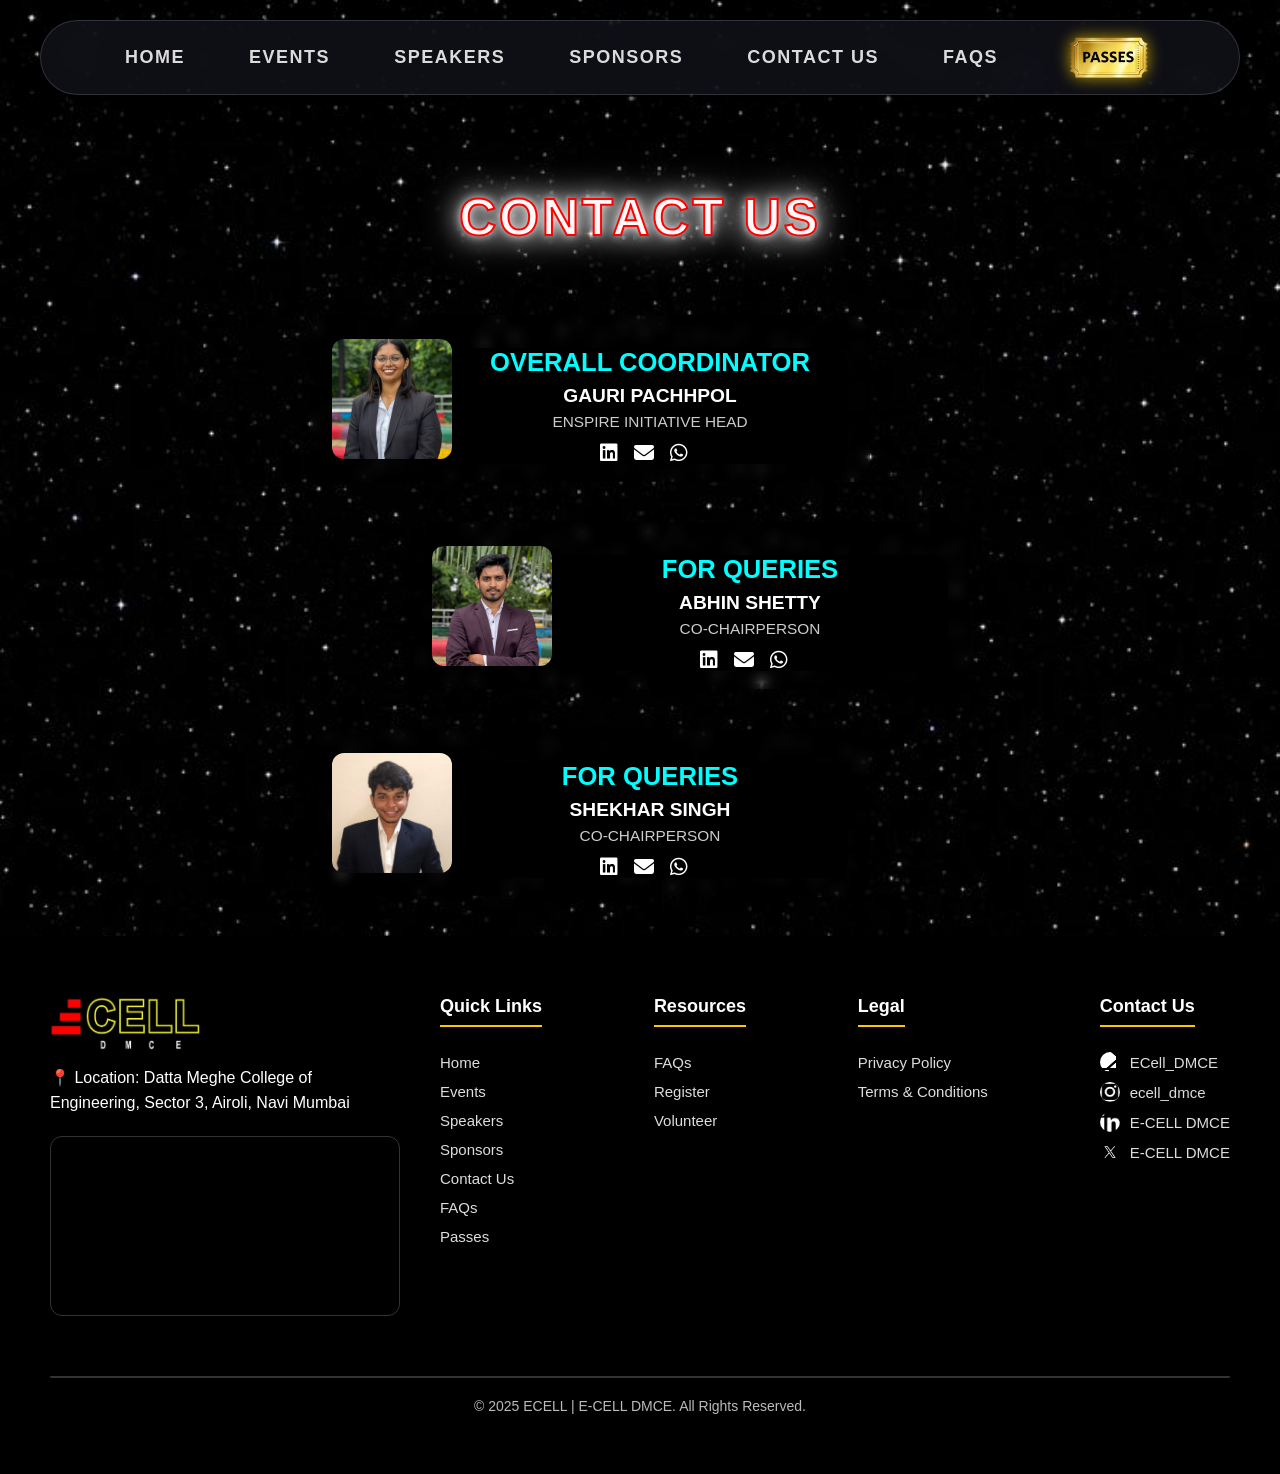
==== HTML/contact.html @ 9495b653 "Initial Commit" ====
<!DOCTYPE html>
<html lang="en">

<head>
    <meta charset="UTF-8">
    <meta name="viewport" content="width=device-width, initial-scale=1.0">
    <title>Contact Us | E-CELL DMCE</title>
    <link href="https://fonts.googleapis.com/css2?family=Open+Sans:wght@400;600;700;800;900&display=swap"
        rel="stylesheet">
    <link rel="stylesheet" href="../CSS/landing.css">
    <link rel="stylesheet" href="../CSS/contact.css">
    <link rel="stylesheet" href="https://cdnjs.cloudflare.com/ajax/libs/font-awesome/6.5.1/css/all.min.css">
    <link rel="shortcut icon" href="../Images/Logo/Enspire-logo.png" type="image/x-icon">
    <style>
        .contact-section {
            padding: 8rem 2rem;
            text-align: center;
            color: white;
            min-height: 60vh;
        }

        .contact-info {
            margin-top: 2rem;
            font-size: 1.2rem;
        }

        .contact-info p {
            margin: 1rem 0;
        }
    </style>
</head>

<body>
    <header>
    <button class="hamburger" id="hamburger">
        <div class="menu-pill">
            <span class="menu-text">Menu</span>
            <div class="hamburger-bars">
                <span class="bar"></span>
                <span class="bar"></span>
                <span class="bar"></span>
            </div>
        </div>
    </button>

    <nav id="nav-menu">
        <ul>
            <li><a href="landing_page.html">Home</a></li>
            <li><a href="events.html">Events</a></li>
            <li><a href="speakers.html">Speakers</a></li>
            <li><a href="sponsors.html">Sponsors</a></li>
            <li><a href="contact.html">Contact Us</a></li>
            <li><a href="faqs.html">FAQs</a></li>
            <li class="pass-btn">
                <a href="passes.html"><img src="../Images/Event page/Passes.jpeg" alt="Passes"></a>
            </li>
        </ul>
    </nav>
</header>


    <h1 class="title">CONTACT US</h1>

    <div class="contact-container">

        <!-- CARD 1 -->
        <div class="contact-card purple">
            <img src="../Images/contact/gauri.JPG.jpeg" alt="Coordinator">
            <div class="info">
                <h3>OVERALL COORDINATOR</h3>
                <h2>GAURI PACHHPOL</h2>
                <p>ENSPIRE INITIATIVE HEAD</p>
                <div class="icons">
                    <i class="fab fa-linkedin"></i>
                    <i class="fas fa-envelope"></i>
                    <i class="fab fa-whatsapp"></i>
                </div>
            </div>
        </div>

        <!-- CARD 2 -->
        <div class="contact-card orange">
            <img src="../Images/contact/abhin.JPG.jpeg" alt="Sponsorship">
            <div class="info">
                <h3>FOR QUERIES</h3>
                <h2>ABHIN SHETTY</h2>
                <p>CO-CHAIRPERSON</p>
                <div class="icons">
                    <i class="fab fa-linkedin"></i>
                    <i class="fas fa-envelope"></i>
                    <i class="fab fa-whatsapp"></i>
                </div>
            </div>
        </div>

        <!-- CARD 3 -->
        <div class="contact-card blue">
            <img src="../Images/contact/shekhar.JPG.jpeg" alt="Event">
            <div class="info">
                <h3>FOR QUERIES</h3>
                <h2>SHEKHAR SINGH</h2>
                <p>CO-CHAIRPERSON</p>
                <div class="icons">
                    <i class="fab fa-linkedin"></i>
                    <i class="fas fa-envelope"></i>
                    <i class="fab fa-whatsapp"></i>
                </div>
            </div>
        </div>

    </div>

<footer>
    <div class="footer-content">
        <div class="footer-grid">
            <div class="footer-logo-section">
                <img src="../Images/Logo/Ecell-logo.png" alt="E-CELL DMCE Logo">
                <p>📍 Location: Datta Meghe College of Engineering, Sector 3, Airoli, Navi Mumbai</p>
                
                <div class="map-container">
                    <iframe 
                        width="100%" 
                        height="200" 
                        frameborder="0" 
                        scrolling="no" 
                        marginheight="0" 
                        marginwidth="0" 
                        src="https://maps.google.com/maps?q=Datta+Meghe+College+of+Engineering+Airoli&t=&z=15&ie=UTF8&iwloc=&output=embed">
                    </iframe>
                </div>
            </div>

            <div class="footer-links-section">
                <div class="footer-column">
                    <h3>Quick Links</h3>
                    <a href="landing_page.html">Home</a>
                        <a href="events.html">Events</a>
                        <a href="speakers.html">Speakers</a>
                        <a href="sponsors.html">Sponsors</a>
                        <a href="contact.html">Contact Us</a>
                        <a href="faqs.html">FAQs</a>
                        <a href="passes.html">Passes</a>
                </div>

                <div class="footer-column">
                    <h3>Resources</h3>
                    <a href="#">FAQs</a>
                    <a href="#">Register</a>
                    <a href="#">Volunteer</a>
                </div>

                <div class="footer-column">
                    <h3>Legal</h3>
                    <a href="#">Privacy Policy</a>
                    <a href="#">Terms & Conditions</a>
                </div>

               <div class="footer-column social-links">
                            <h3>Contact Us</h3>
                            <div class="social-item">
                                <img src="../Images/Icons/Facebook.png" alt="Facebook">
                                <a href="https://www.facebook.com/ecelldmce/" target="_blank">ECell_DMCE</a>
                            </div>
                            <div class="social-item">
                                <img src="../Images/Icons/insta.png" alt="Instagram">
                                <a href="https://www.instagram.com/ecell_dmce?igsh=MWx0Y254dnFvZThrMA==" target="_blank">ecell_dmce</a>
                            </div>
                            <div class="social-item">
                                <img src="../Images/Icons/linkdin.png" alt="LinkedIn">
                                <a href="https://www.linkedin.com/company/e-cell-dmce/" target="_blank">E-CELL DMCE</a>
                            </div>
                            <div class="social-item">
                                <img src="../Images/Icons/twitter.png" alt="Twitter">
                                <a href="https://x.com/Ecell_DMCE?t=gVBEpW_3KJ-k_l489b9SNg&s=08" target="_blank">E-CELL DMCE</a>
                            </div>
                        </div>
                    </div>
                </div>
        
        <div class="footer-divider"></div>
        <p class="copyright">© 2025 ECELL | E-CELL DMCE. All Rights Reserved.</p>
    </div>
</footer>
    
    <script src="../JS/contact.js"></script>
</body>

</html>
---- CSS/landing.css ----
* {
  margin: 0;
  padding: 0;
  box-sizing: border-box;
}

html,
body {
  margin: 0 !important;
  padding: 0 !important;
  border: 0 !important;
  width: 100% !important;
  overflow-x: hidden !important;
  /* Forces the browser to chop off anything outside the width */
  position: relative !important;
  background-color: #000;
  /* Matches your galaxy theme */
}

/* Ensure the main container doesn't push down */
main {
  width: 100%;
  overflow-x: hidden;
  position: relative;
  margin-top: 0 !important;
}







body {
  background: #000;
}

/* HERO SECTION */
.hero {
  height: 100vh;
  position: relative;
  overflow: hidden;
  display: flex;
  align-items: center;
  justify-content: center;
  color: #fff;
}

/* VIDEO BACKGROUND */
.hero-video {
  position: absolute;
  top: 50%;
  left: 50%;
  min-width: 100%;
  min-height: 100%;
  width: auto;
  height: auto;
  transform: translate(-50%, -50%);
  object-fit: cover;
  z-index: 0;
}

.mobile-video {
  display: none;
}



/* HERO CONTENT */
.hero .content {
  position: relative;
  z-index: 2;
  text-align: center;
}


/* DARK OVERLAY */
/* .overlay {
  position: absolute;
  inset: 0;
  background: rgba(0, 0, 0, 0.55);
} */

CONTENT .content {
  position: relative;
  text-align: center;
  z-index: 2;
}

/* TOP TEXT */
.top-text {
  font-size: 0.875rem;
  letter-spacing: 0.125rem;
  margin-bottom: 0.9375rem;
  opacity: 0.9;
}

/* MAIN TITLE */
.title {
  font-size: 4.5rem;
  font-weight: 700;
  letter-spacing: 3px;
}

.title span {
  color: #00ffcc;
}

.year {
  color: #ffd700;
}

*/

/* TAGLINE */
.tagline {
  display: flex;
  align-items: center;
  justify-content: center;
  gap: 15px;
  margin: 20px 0;
  font-size: 14px;
  letter-spacing: 2px;
}

.tagline span {
  width: 3.75rem;
  height: 0.125rem;
  background: #ffd700;
}

/* DATE */
.date {
  font-size: 1rem;
  margin-bottom: 1.875rem;
}

/* BUTTON */
.btn {
  padding: 0.875rem 2.1875rem;
  width: 18rem;
  border-radius: 1.875rem;
  background: transparent;
  border: 0.9rem solid #b44cff;
  color: #fff;
  font-size: 1rem;
  font-weight: bold;
  cursor: pointer;
  transition: 0.3s ease;
  margin-top: 25rem;
  backdrop-filter: blur(6px);
  -webkit-backdrop-filter: blur(6px);
}

.btn:hover {
  background: #b44cff;
  box-shadow: 0 0 15px #b44cff;
}

/* ABOUT */
.about {
  min-height: auto;
  background: transparent;
  color: #fff;
  padding: 4rem 2rem;
  display: flex;
  flex-direction: column;
  align-items: center;
  text-align: center;
}

/* Title */
.about-title {
  font-size: 4rem;
  font-weight: 700;
  letter-spacing: 0.15rem;
  margin-bottom: 2rem;
  text-transform: uppercase;
  text-shadow: 0 0 15px rgba(255, 0, 0, 0.6);
}

/* Paragraphs */
.about-text {
  max-width: 56.25rem;
  font-size: 1.25rem;
  line-height: 1.8;
  color: #e0e0e0;
  margin-bottom: 1rem;
}

/* Final highlighted line */
.about-text.highlight {
  margin-top: 1rem;
  font-weight: 500;
  color: #ffffff;
}


/* TITLE */
.title {
  text-align: center;
  margin: 2.5rem 0;
  font-size: 4rem;
  color: white;
  text-shadow: 0 0 10px red;
}

/* ===========================
   EVENTS SECTION
=========================== */

.events-section {
  padding: 4rem 2rem 6rem 2rem;
  background: transparent;
  min-height: auto;
}

/* Title */
.events-title {
  text-align: center;
  font-size: 4rem;
  font-weight: 900;
  color: white;
  text-shadow: 0 0 10px red;
  margin-bottom: 2rem;
}

/* Grid */
.events-grid {
  display: grid;
  grid-template-columns: repeat(3, 1fr);
  gap: 2.5rem;
  max-width: 75rem;
  margin: auto;
}

/* ===========================
   EVENT CARD BASE
=========================== */

.event-card {
  position: relative;
  aspect-ratio: 1 / 1;
  height: auto;
  border-radius: 18px;
  overflow: hidden;
  isolation: isolate;
  cursor: pointer;
  border: 3px solid transparent;
  box-shadow: 0 0 20px rgba(255, 255, 255, 0.1);
  transition: all 0.3s ease;
  background: #000;
}


/* ===========================
   CARD CONTENT LAYERS
=========================== */

.card-front {
  width: 100%;
  height: 100%;
  padding: 0;
  position: absolute;
  inset: 0;
  display: flex;
  flex-direction: column;
  justify-content: center;
  align-items: center;
  transition: 0.4s ease;
  z-index: 2;
}

.card-front>* {
  width: 100%;
  height: 100%;
}

.card-front img {
  width: 100%;
  height: 100%;
  object-fit: contain;
  display: block;
}

/* ===========================
   HOVER CARD
=========================== */

.card-hover {
  position: absolute;
  inset: 0;
  background: rgba(0, 0, 0, 0.95);
  display: flex;
  flex-direction: column;
  justify-content: center;
  align-items: center;
  transform: translateY(100%);
  transition: transform 0.4s ease;
  z-index: 3;
  text-align: center;
  padding: 20px;

}

.card-hover h2,
.card-hover h3 {
  font-size: 1.8rem;
  font-weight: 700;
  letter-spacing: 0.12rem;
  margin-bottom: 1rem;
  color: rgb(255, 255, 255);
  text-shadow: 0 0 15px rgba(255, 255, 255, 0.3);
}

.card-hover h4 {
  margin-bottom: 15px;
  color: var(--clr);
  font-weight: 400;
}

/* Buttons */
.card-hover button {
  padding: 10px 22px;
  border-radius: 25px;
  border: 2px solid var(--clr);
  background: transparent;
  color: var(--clr);
  cursor: pointer;
  transition: 0.3s;
  margin: 6px;
}

.card-hover button:hover {
  background: var(--clr);
  color: #000;
  box-shadow: 0 0 15px var(--clr);
}

/* ===========================
   HOVER EFFECTS
=========================== */

.event-card:hover .card-front {
  opacity: 0;
  transform: scale(0.85);
}

.event-card:hover .card-hover {
  transform: translateY(0);
}

/* ===========================
   COLOR THEMES
=========================== */

.ideathon {
  --clr: #fe9c13;
  border-color: #fe9c13;
  box-shadow: 0 0 20px rgba(254, 156, 19, 0.5);
}

.ideathon:hover {
  box-shadow: 0 0 30px rgba(254, 156, 19, 0.8), inset 0 0 20px rgba(254, 156, 19, 0.2);
}

.speaker {
  --clr: #8ee861;
  border-color: #8ee861;
  box-shadow: 0 0 20px rgba(142, 232, 97, 0.5);
}

.speaker:hover {
  box-shadow: 0 0 30px rgba(142, 232, 97, 0.8), inset 0 0 20px rgba(142, 232, 97, 0.2);
}

.startup {
  --clr: #f7f734;
  border-color: #f7f734;
  box-shadow: 0 0 20px rgba(247, 247, 52, 0.5);
}

.startup:hover {
  box-shadow: 0 0 30px rgba(247, 247, 52, 0.8), inset 0 0 20px rgba(247, 247, 52, 0.2);
}

.auction {
  --clr: #46eadc;
  border-color: #46eadc;
  box-shadow: 0 0 20px rgba(70, 234, 220, 0.5);
}

.auction:hover {
  box-shadow: 0 0 30px rgba(70, 234, 220, 0.8), inset 0 0 20px rgba(70, 234, 220, 0.2);
}

.tech {
  --clr: #c715ef;
  border-color: #c715ef;
  box-shadow: 0 0 20px rgba(199, 21, 239, 0.5);
}

.tech:hover {
  box-shadow: 0 0 30px rgba(199, 21, 239, 0.8), inset 0 0 20px rgba(199, 21, 239, 0.2);
}

.vr {
  --clr: #fd3939;
  border-color: #fd3939;
  box-shadow: 0 0 20px rgba(253, 57, 57, 0.5);
}

.vr:hover {
  box-shadow: 0 0 30px rgba(253, 57, 57, 0.8), inset 0 0 20px rgba(253, 57, 57, 0.2);
}

.golden {
  --clr: #FFD700;
  border-color: #FFD700;
  box-shadow: 0 0 20px rgba(255, 215, 0, 0.5);
}

.golden:hover {
  box-shadow: 0 0 30px rgba(255, 215, 0, 0.8), inset 0 0 20px rgba(255, 215, 0, 0.2);
}

/* Position BGMI (golden) card below TechXPIRE in center column */
/* Golden card responsive position */
@media (max-width: 900px) {
  .events-grid .event-card.golden {
    grid-column: auto;
    grid-row: auto;
  }
}

.events-grid .event-card.golden {
  grid-column: 2 / 3;
  grid-row: 3;
  justify-self: center;
  align-self: start;
}

/* ===========================
   RESPONSIVE
=========================== */



/* Events Section responsive tweaks */
@media (max-width: 1024px) {
  .events-grid {
    grid-template-columns: repeat(2, 1fr);
    gap: 1.5rem;
    padding: 0 1rem;
  }
}

@media (max-width: 768px) {
  .events-grid {
    grid-template-columns: repeat(2, 1fr);
    gap: 0.6rem;
    padding: 0 0.3rem;
  }

  .event-card {
    border-width: 2px !important;
  }

  .card-front {
    padding: 5px !important;
  }
}

.event-card {
  position: relative;
  width: 100%;
  aspect-ratio: 1 / 1;
  height: auto !important;
  margin: 0 auto;
  border-radius: 18px;
  overflow: hidden;
  isolation: isolate;
  cursor: pointer;
  border: 3px solid transparent;
  box-shadow: 0 0 20px rgba(255, 255, 255, 0.1);
  transition: all 0.3s ease;
  background: #000;
}

.card-front {
  width: 100% !important;
  height: 100% !important;
  padding: 10px;
  /* Internal padding to keep image away from border */
}

.card-front img {
  width: 100% !important;
  height: 100% !important;
  object-fit: contain !important;
}

.card-hover h2,
.card-hover h3 {
  font-size: 1.2rem !important;
}

.card-hover h4 {
  font-size: 0.85rem !important;
  margin-bottom: 8px !important;
}

.card-hover button {
  padding: 6px 14px !important;
  font-size: 11px !important;
}


@media(max-width:600px) {
  .events-grid {
    grid-template-columns: repeat(2, 1fr);
    gap: 0.5rem;
    padding: 0 0.2rem;
  }

  .event-card {
    max-width: none;
    border-width: 2px !important;
  }

  .card-front {
    padding: 3px !important;
  }

  .card-hover {
    padding: 12px !important;
  }

  .card-hover h2,
  .card-hover h3 {
    font-size: 1rem !important;
    margin-bottom: 0.5rem !important;
  }

  .card-hover h4 {
    font-size: 0.75rem !important;
    margin-bottom: 6px !important;
  }

  .card-hover button {
    padding: 5px 10px !important;
    font-size: 10px !important;
    margin: 3px !important;
  }
}

@media(max-width:480px) {
  .event-card {
    max-width: 100%;
  }

  .card-hover h2,
  .card-hover h3 {
    font-size: 0.9rem !important;
  }

  .card-hover h4 {
    font-size: 0.65rem !important;
  }

  .card-hover button {
    padding: 4px 8px !important;
    font-size: 9px !important;
  }
}

/* SPONSORS GRID */
.sponsor-grid {
  display: grid;
  grid-template-columns: repeat(3, 260px);
  justify-content: center;
  gap: 40px;
  padding: 0 40px;
}

.bottom-grid {
  display: flex;
  justify-content: center;
  gap: 40px;
  margin: 60px 0;
  flex-wrap: wrap;
}

/* CARD (equal-sized boxes, logo top, text bottom) */
.sponsor-card {
  background: #0d0d0d;
  /* border-radius: 8px; */
  padding: 18px;
  text-align: center;
  transition: transform 0.25s ease, box-shadow 0.25s ease;
  width: 260px;
  height: 300px;
  display: flex;
  flex-direction: column;
  align-items: center;
  justify-content: flex-start;
  box-shadow: 0 2px 8px rgba(0, 0, 0, 0.6);
  overflow: hidden;
}

.sponsor-card .logo,
.sponsor-card>img {
  height: 150px;
  display: flex;
  align-items: center;
  justify-content: center;
  width: 100%;
  flex: 0 0 150px;
}

.sponsor-card .logo img,
.sponsor-card>img {
  max-width: 80%;
  max-height: 100%;
  width: auto;
  height: auto;
  object-fit: contain;
  display: block;
  margin: 0 auto;
}

/* Ensure label/text stays at the bottom of the card and can wrap to two lines */
.sponsor-card p {
  margin: 0;
  margin-top: auto;
  /* push text to bottom */
  font-size: 16px;
  line-height: 1.2;
  text-align: center;
  color: #fff;
  padding: 6px 4px 2px 4px;
}

/* Ensure labels can take two lines and are visually balanced */
.sponsor-card p {
  font-weight: 600;
  min-height: 44px;
  display: -webkit-box;
  -webkit-line-clamp: 2;
  line-clamp: 2;
  -webkit-box-orient: vertical;
  overflow: hidden;
}

.sponsor-card:hover {
  transform: translateY(-8px) scale(1.02);
  box-shadow: 0 8px 24px rgba(0, 0, 0, 0.6);
}

/* Responsive adjustments */
@media (max-width: 900px) {
  .sponsor-grid {
    grid-template-columns: repeat(2, 260px);
  }
}

@media (max-width: 600px) {
  .sponsor-grid {
    grid-template-columns: 1fr;
    padding: 0 20px;
  }

  .sponsor-card {
    width: 100%;
    max-width: 420px;
    height: auto;
    padding: 20px;
  }

  .bottom-grid {
    gap: 20px;
  }
}

/* BORDER COLORS */
.blue {
  border: 2px solid #2563eb;
}

.yellow {
  border: 2px solid #facc15;
}

.red {
  border: 2px solid #ef4444;
}

.green {
  border: 2px solid #22c55e;
}

.purple {
  border: 2px solid #a855f7;
}

.orange {
  border: 2px solid #fb923c;
}

.neon-blue {
  border: 2px solid #38bdf8;
}

/* ===============================
   FOOTER SECTION
   =============================== */
.footer-content {
  background-color: #000;
  color: #fff;
  padding: 60px 50px;
  border-radius: 16px 16px 0 0;
  font-family: 'Open Sans', sans-serif;
}

.footer-grid {
  display: flex;
  justify-content: space-between;
  align-items: flex-start;
  flex-wrap: nowrap;
  /* Keeps Logo and Links side-by-side on Laptop */
  gap: 40px;
}

/* --- Left Side: Logo, Location, Map --- */
.footer-logo-section {
  flex: 0 0 350px;
  /* Fixed width prevents map from getting too small or too wide */
  display: flex;
  flex-direction: column;
  gap: 15px;
}

.footer-logo-section img {
  width: 150px;
  border-radius: 10px;
}

.footer-logo-section p {
  font-size: 16px;
  line-height: 1.6;
  margin: 0;
}

/* --- Right Side: Links Wrapper --- */
.footer-links-section {
  flex: 1;
  display: flex;
  justify-content: space-between;
  align-items: flex-start;
  flex-wrap: nowrap;
  /* Forces links to stay in one row on Laptop */
  gap: 20px;
}

/* Individual Columns */
.footer-column {
  display: flex;
  flex-direction: column;
  gap: 12px;
  min-width: auto;
}

.footer-column h3 {
  font-size: 18px;
  font-weight: 600;
  margin-bottom: 15px !important;
  color: #fff;
  white-space: nowrap;

  /* --- Adds the Yellow Line --- */
  border-bottom: 2px solid #f9c802 !important;
  padding-bottom: 8px !important;

  /* --- Fits the line exactly to the text width --- */
  display: inline-block !important;
  width: auto !important;

  /* --- Keeps it left-aligned on Desktop --- */
  align-self: flex-start;
}

.footer-column a {
  text-decoration: none !important;
  color: #ddd !important;
  font-size: 15px;
  transition: color 0.25s ease;
  white-space: nowrap;
}

.footer-column a:hover {
  color: #f9c802 !important;
}

/* --- Social Icons --- */
.social-links {
  display: flex;
  flex-direction: column;
  gap: 10px;
}

.social-item {
  display: flex;
  align-items: center;
  gap: 10px;
}

.social-item img {
  width: 20px;
  height: 20px;
  border-radius: 50%;
  transition: transform 0.2s ease, filter 0.2s ease;
  filter: brightness(0) invert(1);
}

.social-item img:hover {
  transform: scale(1.1);
  filter: brightness(0) saturate(100%) invert(81%) sepia(68%) saturate(727%) hue-rotate(7deg) brightness(103%) contrast(103%);
}

.social-item img[alt="Twitter"] {
  filter: none;
  transition: transform 0.2s ease;
}

.social-item img[alt="Twitter"]:hover {
  filter: none;
  transform: scale(1.1);
}

.footer-divider {
  width: 100%;
  height: 2px;
  background-color: #333;
  margin: 60px 0 20px;
  border-radius: 2px;
}

.copyright {
  font-size: 14px;
  font-weight: 300;
  text-align: center;
  color: #bbb;
}

/* ===========================
   MAP CONTAINER STYLING
   =========================== */
.map-container {
  width: 100%;
  height: 180px;
  border-radius: 12px;
  overflow: hidden;
  border: 1px solid rgba(255, 255, 255, 0.2);
  box-shadow: 0 4px 15px rgba(0, 0, 0, 0.5);
  margin-top: 5px;
  transition: all 0.3s ease;

  /* FIX: Removes blue outline on container */
  outline: none !important;
}

/* Removes blue outline when clicking inside the container */
.map-container:focus-within {
  outline: none !important;
}

.map-container:hover {
  transform: translateY(-3px);
  border-color: #f9c802;
  /* Keeps the yellow hover effect */
  box-shadow: 0 8px 25px rgba(249, 200, 2, 0.2);
}

/* The Map Iframe Itself (Locked in Dark Mode) */
.map-container iframe {
  width: 100%;
  height: 100%;
  display: block;
  border: 0 !important;

  /* FIX: Removes blue outline on the map itself */
  outline: none !important;

  /* Forces the dark filter constantly */
  filter: invert(90%) hue-rotate(180deg) brightness(0.9) contrast(1.2) !important;
}

/* Ensure hovering NEVER removes the dark filter */
.map-container:hover iframe {
  filter: invert(90%) hue-rotate(180deg) brightness(0.9) contrast(1.2) !important;
}

/* ==============================
   FOOTER RESPONSIVENESS
   ============================== */

/* Tablet (Portrait) - Optional Tweaks */
@media (max-width: 1024px) {
  .footer-content {
    padding: 40px 30px;
  }

  .footer-grid {
    gap: 20px;
  }

  /* Allow wrapping on smaller tablets if absolutely necessary */
  .footer-links-section {
    gap: 15px;
  }
}

/* Mobile Devices */
@media (max-width: 768px) {
  .footer-content {
    padding: 40px 20px !important;
  }

  .footer-grid {
    flex-direction: column !important;
    /* Stack Logo on top of Links */
    align-items: center;
    text-align: center;
    gap: 40px;
  }

  .footer-logo-section {
    width: 100%;
    flex: none;
    align-items: center;
  }

  /* Stack the link columns vertically */
  .footer-links-section {
    flex-direction: column !important;
    width: 100%;
    justify-content: center;
    align-items: center !important;
    gap: 40px !important;
  }

  .footer-column {
    width: 100%;
    align-items: center;
    text-align: center;
  }

  .social-item {
    justify-content: center;
  }

  .map-container {
    width: 100%;
    height: 200px;
    margin: 20px auto 0;
  }

  @media (max-width: 768px) {
    /* ... your other mobile rules ... */

    /* Centers the Footer Title & Yellow Line on mobile */
    .footer-column h3 {
      align-self: center !important;
      text-align: center !important;
    }
  }
}

/* Hover animation for contact form buttons */
.btn:hover {
  background-color: #222;
  color: white;
  border: 1px solid #555;
  transition: 0.3s ease;
}

iframe {
  border: none;
}

* {
  box-sizing: border-box;
  margin: 0;
  padding: 0;
  font-family: Arial, Helvetica, sans-serif;
}

body {
  background: #0b0b0f;
  color: white;
  padding: 40px 0;
}

/* Title */
.title {
  text-align: center;
  font-size: 4rem;
  font-weight: 900;
  color: white;
  text-shadow: 0 0 10px red;
  margin-bottom: 100px;
  /* Increased margin bottom */
}

/* Grid */
.grid {
  width: 60%;
  margin: auto;
  display: grid;
  grid-template-columns: repeat(2, 1fr);
  gap: 50px;
}

/* Card outer frame */
.speaker-card {
  background: #111;
  border-radius: 25px;
  padding: 20px;
  box-shadow: 0 0 25px rgba(0, 0, 0, 0.9);
  width: 280px;
  flex: 0 0 280px;
  display: flex;
  flex-direction: column;
  transition: transform 0.3s ease, box-shadow 0.3s ease;
}

.speaker-card:hover {
  transform: translateY(-6px);
  box-shadow: 0 0 35px rgba(255, 76, 255, 0.35);
}

/* Inner photo box */
.photo {
  width: 100%;
  height: 280px;
  background: #111;
  border-radius: 18px;
  overflow: hidden;
  display: flex;
  justify-content: center;
  align-items: center;
  flex-shrink: 0;
}

.photo img {
  width: 100% !important;
  height: 100% !important;
  object-fit: cover !important;
  object-position: center top;
  display: block;
}

/* Bottom name box */
.info {
  margin-top: 15px;
  background: #000;
  border-radius: 18px;
  padding: 15px 10px;
  text-align: center;
  min-height: 70px;
  flex: 1;
  display: flex;
  flex-direction: column;
  justify-content: center;
}

/* Name */
.name {
  color: #ff4cff;
  font-weight: bold;
  font-size: 16px;
  margin-bottom: 6px;
  text-transform: uppercase;
}

/* Role */
.role {
  color: white;
  font-size: 12px;
  line-height: 1.4;
  opacity: 0.85;
}

/* ===========================
   MARQUEE ANIMATION STYLES
   =========================== */

/* Speakers Marquee animations removed in favor of 3D Carousel */

/* Sponsors Marquee Container */
.marquee-container-sponsors {
  width: 100%;
  overflow: hidden;
  background: transparent;
  padding: 2.5rem 0;
  position: relative;
  margin-bottom: 4rem;
}

.sponsors-title {
  padding-top: 4rem !important;
  padding-bottom: 2rem !important;
  margin-bottom: 0 !important;
}

/* ===========================
   CURRENT SPEAKERS SECTION — 3D CAROUSEL
   =========================== */

.current-speakers-section {
  padding: 3rem 2rem 5rem 2rem;
  overflow: hidden;
}

/* Outer wrapper: holds buttons + track */
.carousel-section {
  position: relative;
  display: flex;
  align-items: center;
  justify-content: center;
  gap: 1rem;
  padding: 2rem 0 1rem 0;
  perspective: 1200px;
}

/* The 3D stage */
.carousel-container {
  position: relative;
  display: flex;
  align-items: center;
  justify-content: center;
  width: 100%;
  max-width: 900px;
  height: 420px;
  margin-top: 1rem;
  perspective: 1200px;
  transform-style: preserve-3d;
}

/* ---- Card base state (hidden / off-stage) ---- */
.speaker-card {
  position: absolute;
  width: 260px;
  flex: none;
  display: flex;
  flex-direction: column;
  background: #111;
  border-radius: 25px;
  padding: 20px;
  box-shadow: 0 0 25px rgba(0, 0, 0, 0.9);
  opacity: 0;
  transform: translateX(0) scale(0.6) rotateY(0deg);
  transition:
    transform 0.6s cubic-bezier(0.25, 0.46, 0.45, 0.94),
    opacity 0.6s ease,
    box-shadow 0.6s ease,
    filter 0.6s ease;
  pointer-events: none;
  filter: brightness(0.5);
  z-index: 0;
  cursor: pointer;
}

/* ---- ACTIVE (centre) card ---- */
.speaker-card.c-active {
  opacity: 1;
  transform: translateX(0) scale(1) rotateY(0deg);
  z-index: 10;
  filter: brightness(1);
  pointer-events: all;
  box-shadow:
    0 0 40px rgba(255, 76, 255, 0.5),
    0 20px 60px rgba(0, 0, 0, 0.8);
}

/* ---- PREV (left) card ---- */
.speaker-card.c-prev {
  opacity: 0.7;
  transform: translateX(-280px) scale(0.82) rotateY(18deg);
  z-index: 5;
  filter: brightness(0.65);
  pointer-events: all;
}

/* ---- NEXT (right) card ---- */
.speaker-card.c-next {
  opacity: 0.7;
  transform: translateX(280px) scale(0.82) rotateY(-18deg);
  z-index: 5;
  filter: brightness(0.65);
  pointer-events: all;
}



.marquee-track-sponsors {
  display: flex;
  gap: 30px;
  animation: scrollSponsors 50s linear infinite;
  padding: 0 30px;
}

.marquee-container-sponsors:hover .marquee-track-sponsors {
  animation-play-state: paused;
}

/* Scroll Animation Keyframes for Sponsors */

@keyframes scrollSponsors {
  0% {
    transform: translateX(0);
  }

  100% {
    transform: translateX(-50%);
  }
}

/* Ensure speaker and sponsor cards maintain fixed width in marquee */


.marquee-track-sponsors .sponsor-card {
  flex: 0 0 auto;
  width: 260px;
  height: 300px;
}

/* Optional: Add smooth transition effect on pause */
.marquee-track-sponsors {
  transition: animation-play-state 0.3s ease;
}

/* SPACE BACKGROUND UTILITY */
.space-bg {
  background: linear-gradient(to bottom, rgba(0, 0, 0, 0.5), transparent), url("../Images/Bg-img/Enspire-Bg-2.png");
  background-size: cover;
  background-position: center;
  background-repeat: no-repeat;
  background-attachment: fixed;
  position: relative;
  z-index: 1;
}

@media (max-width: 768px) {
  .space-bg {
    background-attachment: scroll;
    background-position: center top;
    background-size: 100% auto;
    background-repeat: repeat;
  }
}

/* Dark overlay for readability */
/*.space-bg::before {
  content: "";
  position: absolute;
  inset: 0;
  background: rgba(0, 0, 0, 0.65);
  z-index: 0;
}/*

/* Ensure content stays above overlay */
.space-bg>* {
  position: relative;
  z-index: 1;
}

/* ===========================
   ADDED RESPONSIVE STYLES
   =========================== */

@media (max-width: 768px) {

  /* Global Adjustments */
  .title,
  .about-title,
  .events-title {
    font-size: 2.25rem !important;
    margin-bottom: 1.5rem !important;
  }

  /* Hero Section */
  .hero {
    height: auto;
    min-height: 80vh;
    background: #000;
    display: flex;
    flex-direction: column;
    justify-content: flex-start;
    padding-top: 5rem;
    /* Space for fixed navbar */
  }

  .hero-video {
    position: relative;
    top: 0;
    left: 0;
    transform: none;
    width: 100%;
    height: auto;
    max-height: 60vh;
    object-fit: contain !important;
  }

  .hero .content {
    width: 100%;
    padding: 1.5rem 1.25rem;
    margin-top: 1rem;
  }

  .btn {
    margin-top: 0;
    width: 80%;
    max-width: 300px;
  }

  /* About Section */
  .about {
    padding: 3rem 1.25rem;
  }

  .about-text {
    font-size: 1.125rem;
    padding: 0 0.625rem;
  }

  /* Events Section handled by earlier rules */
  .events-section {
    padding: 3rem 1.25rem;
  }

  /* Speakers Section — 3D Carousel Mobile */
  .current-speakers-section {
    padding: 2rem 0.5rem 3rem 0.5rem;
  }

  .carousel-section {
    gap: 0.5rem;
    padding: 1rem 0;
    perspective: 800px;
  }

  .carousel-container {
    height: 380px;
    max-width: 100%;
    margin-top: 0.5rem;
  }

  .speaker-card {
    width: 210px !important;
    padding: 15px !important;
  }

  .speaker-card.c-prev {
    transform: translateX(-110px) scale(0.7) rotateY(15deg) !important;
  }

  .speaker-card.c-next {
    transform: translateX(110px) scale(0.7) rotateY(-15deg) !important;
  }

  .photo {
    height: 230px !important;
  }

  .info {
    padding: 10px 8px !important;
    min-height: 55px !important;
  }

  .name {
    font-size: 16px !important;
  }

  .role {
    font-size: 12px !important;
  }

  /* Sponsors Section */
  .sponsors-title {
    padding-top: 3rem !important;
    padding-bottom: 1.5rem !important;
  }

  .marquee-container-sponsors {
    padding: 1rem 0;
    margin-bottom: 2rem;
  }

  .sponsor-card {
    width: 140px !important;
    height: 180px !important;
    padding: 10px !important;
  }

  .sponsor-card .logo,
  .sponsor-card>img {
    height: 100px !important;
    flex: 0 0 100px !important;
  }

  .sponsor-card p {
    font-size: 12px !important;
    min-height: 30px !important;
  }

  /* Intro Video */
  #intro-video {
    object-fit: contain !important;
    /* Ensure entire video is visible */
    background: black;
  }
}

@media (max-width: 480px) {

  .title,
  .about-title,
  .events-title {
    font-size: 1.875rem !important;
  }

  .btn {
    margin-top: 12rem;
  }

  .logo-section img {
    height: 1.875rem;
  }

  .header-content {
    padding: 1rem;
    height: auto;
  }

  .footer-content {
    padding: 2rem 1rem;
  }

  .footer-links-section {
    gap: 1.5rem;
  }
}

/* Additional button styling */
.nav-passes {
  background: linear-gradient(135deg, #f4d03f 0%, #f9e79f 50%, #f4d03f 100%);
  border: 3px solid #d4af37;
  color: #8b6914;
  padding: 12px 28px;
  border-radius: 8px;
  font-size: 13px;
  font-weight: 800;
  cursor: pointer;
  transition: all 0.3s ease;
  text-transform: uppercase;
  letter-spacing: 2px;
  box-shadow:
    inset 0 1px 0 rgba(255, 255, 255, 0.6),
    inset 0 -2px 5px rgba(0, 0, 0, 0.2),
    0 8px 16px rgba(0, 0, 0, 0.3);
  position: relative;
  overflow: hidden;
}

.nav-passes::before {
  content: '';
  position: absolute;
  top: 0;
  left: 0;
  right: 0;
  bottom: 0;
  background: linear-gradient(135deg, transparent 0%, rgba(255, 255, 255, 0.3) 50%, transparent 100%);
  pointer-events: none;
}

.nav-passes:hover {
  background: linear-gradient(135deg, #fde74c 0%, #ffe066 50%, #fde74c 100%);
  box-shadow:
    inset 0 1px 0 rgba(255, 255, 255, 0.8),
    inset 0 -2px 5px rgba(0, 0, 0, 0.25),
    0 12px 24px rgba(0, 0, 0, 0.35);
  transform: translateY(-2px);
}

.nav-passes:active {
  transform: translateY(0);
  box-shadow:
    inset 0 1px 0 rgba(255, 255, 255, 0.4),
    inset 0 -2px 5px rgba(0, 0, 0, 0.3),
    0 4px 8px rgba(0, 0, 0, 0.25);
}

.passes-text {
  position: relative;
  z-index: 1;
  text-shadow: 1px 1px 1px rgba(255, 255, 255, 0.5);
}

/* ==============================
    INTRO OVERLAY & ANIMATIONS
   ============================== */

#intro-overlay {
  background: #000;
  z-index: 9999;
  display: flex;
  justify-content: center;
  align-items: center;
  overflow: hidden;
  transition: opacity 1s ease;
  margin-top: 0 !important;
  position: fixed;
  top: 0 !important;
  left: 0;
  width: 100vw;
  height: 100vh;
  z-index: 9999;
}

/* --- FIXED BACKGROUND STABILIZATION --- */
#bg-video {
  position: fixed;
  top: 0 !important;
  left: 0 !important;
  width: 100vw !important;
  height: 100vh !important;
  object-fit: cover;
  /* Prevents distortion */
  z-index: -3;
  /* REMOVED: top: 50% and transform: translate which caused the tilting */
  transform: none !important;
  margin: 0 !important;
  padding: 0 !important;
}

#main-bg {
  position: fixed;
  top: 0 !important;
  left: 0 !important;
  width: 100vw !important;
  height: 100vh !important;
  object-fit: cover;
  z-index: -2;
  transform: none !important;
  /* Forces alignment with the video */
  opacity: 0;
  transition: opacity 0.8s ease;
}

/* Ensure no padding on the main container is pushing the video */
main {
  width: 100%;
  margin-top: 0 !important;
  padding-top: 0 !important;
}

#intro-video {
  width: 100%;
  height: 100%;
  object-fit: cover;
}

#dust-particles {
  position: absolute;
  inset: 0;
  pointer-events: none;
  z-index: 10001;
}

/* Falling Into Galaxy - Stars move INWARD */
.galaxy-star {
  position: absolute;
  border-radius: 50%;
  pointer-events: none;
  z-index: 10003;
  opacity: 0;
  animation: fallIntoGalaxy cubic-bezier(0.4, 0, 0.2, 1) forwards;
}

@keyframes fallIntoGalaxy {
  0% {
    opacity: 0;
    transform: translate(0, 0) scale(1);
  }

  15% {
    opacity: 1;
  }

  85% {
    opacity: 1;
  }

  100% {
    transform: translate(var(--target-x), var(--target-y)) scale(0.3);
    opacity: 0;
  }
}

/* Deep space background */
#intro-overlay {
  background: radial-gradient(ellipse at center, #001d3d 0%, #000814 70%, #000000 100%);
}

/* Gentle galaxy arrival glow */
#intro-overlay.galaxy-arrival::before {
  content: "";
  position: absolute;
  inset: 0;
  background: radial-gradient(circle at center,
      rgba(100, 150, 255, 0.3) 0%,
      rgba(50, 100, 200, 0.15) 30%,
      transparent 60%);
  z-index: 10010;
  opacity: 0;
  animation: galaxyGlow 1.5s ease-out forwards;
}

@keyframes galaxyGlow {
  0% {
    opacity: 0;
    transform: scale(0.8);
  }

  40% {
    opacity: 1;
    transform: scale(1.2);
  }

  100% {
    opacity: 0;
    transform: scale(1.5);
  }
}

#intro-video.dust-effect {
  filter: blur(10px) contrast(1.5) grayscale(1);
  animation: dissolve 1.5s forwards;
}

@keyframes dissolve {
  0% {
    opacity: 1;
    transform: scale(1);
    filter: blur(0px) grayscale(0);
  }

  100% {
    opacity: 0;
    transform: scale(1.1);
    filter: blur(40px) grayscale(1) brightness(0.5);
  }
}

/* Website reveal - Shining materialization */
.main-content-visible {
  opacity: 1 !important;
  pointer-events: all !important;
  animation: shiningReveal 2s cubic-bezier(0.19, 1, 0.22, 1) forwards;
}

@keyframes shiningReveal {
  0% {
    filter: brightness(5) blur(20px) contrast(2);
    opacity: 0;
    transform: scale(0.8);
  }

  30% {
    filter: brightness(3) blur(10px) contrast(1.5);
    opacity: 0.5;
  }

  60% {
    filter: brightness(1.5) blur(3px) contrast(1.2);
    opacity: 0.8;
  }

  100% {
    filter: brightness(1) blur(0) contrast(1);
    opacity: 1;
    transform: scale(1);
  }
}

/* ==============================
    RESPONSIVE - INTRO ANIMATIONS
   ============================== */

/* Tablet and smaller devices */
@media (max-width: 768px) {

  /* Adjust galaxy stars for smaller screens */
  .galaxy-star {
    width: 3px !important;
    height: 3px !important;
  }

  /* Reduce blur intensity on mobile for better performance */
  #intro-video.dust-effect {
    filter: blur(8px) contrast(1.3) grayscale(1);
  }

  @keyframes dissolve {
    0% {
      opacity: 1;
      transform: scale(1);
      filter: blur(0px) grayscale(0);
    }

    100% {
      opacity: 0;
      transform: scale(1.1);
      filter: blur(25px) grayscale(1) brightness(0.5);
    }
  }

  /* Optimize galaxy glow for mobile */
  #intro-overlay.galaxy-arrival::before {
    background: radial-gradient(circle at center,
        rgba(100, 150, 255, 0.25) 0%,
        rgba(50, 100, 200, 0.12) 30%,
        transparent 55%);
  }

  /* Reduce blur on shining reveal for better mobile performance */
  @keyframes shiningReveal {
    0% {
      filter: brightness(4) blur(15px) contrast(1.8);
      opacity: 0;
      transform: scale(0.85);
    }

    30% {
      filter: brightness(2.5) blur(8px) contrast(1.4);
      opacity: 0.5;
    }

    60% {
      filter: brightness(1.3) blur(2px) contrast(1.1);
      opacity: 0.8;
    }

    100% {
      filter: brightness(1) blur(0) contrast(1);
      opacity: 1;
      transform: scale(1);
    }
  }
}

/* Small mobile devices */
@media (max-width: 480px) {

  /* Further reduce star size for very small screens */
  .galaxy-star {
    width: 2px !important;
    height: 2px !important;
  }

  /* Lighter effects for small mobile */
  #intro-video.dust-effect {
    filter: blur(6px) contrast(1.2) grayscale(1);
  }

  @keyframes dissolve {
    0% {
      opacity: 1;
      transform: scale(1);
      filter: blur(0px) grayscale(0);
    }

    100% {
      opacity: 0;
      transform: scale(1.05);
      filter: blur(20px) grayscale(1) brightness(0.6);
    }
  }

  /* Subtle glow for small screens */
  #intro-overlay.galaxy-arrival::before {
    background: radial-gradient(circle at center,
        rgba(100, 150, 255, 0.2) 0%,
        rgba(50, 100, 200, 0.1) 25%,
        transparent 50%);
  }

  /* Minimal blur for small devices */
  @keyframes shiningReveal {
    0% {
      filter: brightness(3) blur(10px) contrast(1.5);
      opacity: 0;
      transform: scale(0.9);
    }

    30% {
      filter: brightness(2) blur(5px) contrast(1.3);
      opacity: 0.5;
    }

    60% {
      filter: brightness(1.2) blur(1px) contrast(1.05);
      opacity: 0.8;
    }

    100% {
      filter: brightness(1) blur(0) contrast(1);
      opacity: 1;
      transform: scale(1);
    }
  }
}

/* ==============================
    RESPONSIVE - ALL IMAGES
   ============================== */

/* Tablet devices (1024px and below) */
@media (max-width: 1024px) {

  /* Event card images */
  .card-front img {
    width: 100% !important;
    height: auto !important;
    max-width: 240px;
    object-fit: cover;
  }

  /* Speaker photos */
  /* Speaker photos cleaned up */
  .speaker-card .photo img {
    width: 100% !important;
    height: 100% !important;
    object-fit: cover !important;
  }

  /* Sponsor logos */
  .sponsor-card .logo img,
  .sponsor-card>img {
    max-width: 75% !important;
    max-height: 130px !important;
    width: auto !important;
    height: auto !important;
  }

  /* Footer logo */
  .footer-logo-section img {
    max-width: 180px !important;
    height: auto !important;
  }

  /* Footer social icons */
  .social-item img {
    width: 20px !important;
    height: 20px !important;
  }
}

/* Mobile devices (768px and below) */
@media (max-width: 768px) {

  /* Header logo */
  .logo-section img {
    height: 50px !important;
    width: auto !important;
    transform: scale(1.1) !important;
  }

  .logo-section img:hover {
    transform: scale(1.2) !important;
  }

  /* Event card images */
  .card-front img {
    width: 100% !important;
    height: auto !important;
    max-width: 220px;
    max-height: 280px;
    object-fit: cover;
  }

  /* Speaker photos */
  .speaker-card .photo {
    background: #333;
    /* Changed from light-grey to dark */
  }

  /* Sponsor logos */
  .sponsor-card .logo img,
  .sponsor-card>img {
    max-width: 70% !important;
    max-height: 110px !important;
    width: auto !important;
    height: auto !important;
  }

  /* Footer logo */
  .footer-logo-section img {
    max-width: 150px !important;
    height: auto !important;
    margin: 0 auto;
    display: block;
  }

  /* Footer social icons */
  .social-item img {
    width: 18px !important;
    height: 18px !important;
  }

  /* Ensure no elements push the layout down */
  * {
    box-sizing: border-box;
    margin: 0;
  }

  /* Remove the spacer on mobile to let hero start at top */

  /* Force hero to occupy exact viewport dimensions */
  .hero {
    height: 100dvh !important;
    /* Use dynamic height for mobile */
    width: 100% !important;
    position: relative !important;
    overflow: hidden !important;
    margin: 0 !important;
    padding: 0 !important;
    display: flex !important;
    flex-direction: column !important;
    justify-content: flex-end !important;
    align-items: center !important;
    margin-top: 0 !important;
    padding-top: 0 !important;
    top: 0 !important;
  }

  /* Force video to cover every pixel and show the bottom content */
  .hero-video {
    position: absolute !important;
    top: 0 !important;
    left: 0 !important;
    width: 100% !important;
    height: 100% !important;
    object-fit: cover !important;
    object-position: center bottom !important;
    /* Ensures "ENSPIRE 26" at the bottom is visible */
    z-index: 0 !important;
    transform: none !important;
  }

  .desktop-video {
    display: none !important;
  }

  .mobile-video {
    display: block !important;
  }

  /* Reposition button below the enspire text */
  .hero .btn {
    margin: 0 0 15px 0 !important;
    /* Move it to the very bottom edge */
    position: relative !important;
    z-index: 10 !important;
    padding: 10px 20px !important;
    font-size: 13px !important;
  }

  /* Intro video */
  #intro-video {
    width: 100%;
    height: 100%;
    object-fit: cover;
  }
}

/* Small mobile devices (480px and below) */
@media (max-width: 480px) {

  /* Header logo */
  .logo-section img {
    height: 40px !important;
    width: auto !important;
    transform: scale(1) !important;
  }

  .logo-section img:hover {
    transform: scale(1.1) !important;
  }

  /* Event card adjustments handled above */

  .card-front img {
    width: 100% !important;
    height: 100% !important;
    object-fit: cover !important;
  }

  .card-hover h2 {
    font-size: 1.1rem !important;
  }

  .card-hover h4 {
    font-size: 0.8rem !important;
  }

  /* Speaker photos */
  .speaker-card .photo img {
    width: 100% !important;
    height: 100% !important;
    object-fit: cover !important;
  }

  /* Sponsor logos */
  .sponsor-card .logo img,
  .sponsor-card>img {
    max-width: 65% !important;
    max-height: 90px !important;
    width: auto !important;
    height: auto !important;
  }

  /* Footer logo */
  .footer-logo-section img {
    max-width: 120px !important;
    height: auto !important;
    margin: 0 auto;
    display: block;
  }

  /* Footer social icons */
  .social-item img {
    width: 16px !important;
    height: 16px !important;
  }

  /* Ensure all images maintain aspect ratio */
  img {
    max-width: 100%;
    height: auto;
  }
}

/* Extra small devices (360px and below) */
@media (max-width: 360px) {

  /* Header logo */
  .logo-section img {
    height: 35px !important;
    width: auto !important;
  }

  /* Event card adjustments handled above */

  .card-front img {
    width: 100% !important;
    height: 100% !important;
    object-fit: cover !important;
  }

  /* Speaker photos */
  /* Speaker photos cleaned up */
  .speaker-card .photo img {
    width: 100% !important;
    height: 100% !important;
    object-fit: cover !important;
  }

  /* Sponsor logos */
  .sponsor-card {
    width: 120px !important;
    height: 150px !important;
  }

  .sponsor-card .logo img,
  .sponsor-card>img {
    max-width: 60% !important;
    max-height: 60px !important;
  }

  /* Footer logo */
  .footer-logo-section img {
    max-width: 100px !important;
    height: auto !important;
  }

  /* Footer social icons */
  .social-item img {
    width: 14px !important;
    height: 14px !important;
  }
}

/* Mobile Center Image */
.mobile-center-image {
  display: none;
}

/* Desktop Center Image */
.desktop-center-image {
  display: block;
  position: absolute;
  top: 50%;
  left: 50%;
  transform: translate(-50%, -50%);
  max-width: 70%;
  max-height: 60%;
  width: auto;
  height: auto;
  z-index: 1;
  /* Above video (0), below content (2) */
  pointer-events: none;
}

@media (max-width: 768px) {
  .desktop-center-image {
    display: none;
  }

  .mobile-center-image {
    display: block;
    position: absolute;
    top: 50%;
    left: 50%;
    transform: translate(-50%, -50%);
    max-width: 90%;
    max-height: 80%;
    width: auto;
    height: auto;
    z-index: 1;
    /* Above video (0), below content (2) */
    pointer-events: none;
  }
}

/* ===========================
   ALUMNI SECTION STYLING
=========================== */

.alumni-section {
  padding: 3rem 2rem 5rem 2rem;
  background: transparent;
  max-width: 1100px;
  /* Constrains the section so images don't get too massive */
  margin: 0 auto;
}

/* Force Flexbox and center the bottom row */
.alumni-grid {
  display: flex;
  flex-wrap: wrap;
  justify-content: center;
  /* This centers the bottom 2 perfectly */
  gap: 2.5rem;
  /* Space between cards */
  margin-top: 2rem;
}

/* Force EXACTLY 3 cards per row */
.alumni-card {
  /* 3 cards minus the gaps. 2 gaps of 2.5rem = 5rem total gap. 5rem / 3 = 1.66rem to subtract */
  flex: 0 0 calc(33.333% - 1.67rem);
  max-width: calc(33.333% - 1.67rem);

  position: relative;
  border-radius: 15px;
  overflow: hidden;
  aspect-ratio: 3/4;
  /* Keeps the nice portrait shape */
  cursor: pointer;
  box-shadow: 0 5px 5px rgb(255, 255, 255);
  border: 2px solid rgb(255, 255, 255);
  transition: all 0.4s ease;
}

.alumni-card:hover {
  transform: translateY(-10px);
  box-shadow: 0 15px 40px rgb(255, 255, 255);
  border-color: rgb(255, 255, 255);
}

/* Alumni Image */
.alumni-card img {
  width: 100%;
  height: 100%;
  object-fit: cover;
  transition: all 0.4s ease;
}

.alumni-card:hover img {
  transform: scale(1.1);
  filter: brightness(0.6);
}

/* Alumni Overlay */
.alumni-overlay {
  position: absolute;
  bottom: 0;
  left: 0;
  right: 0;
  background: linear-gradient(to top, rgba(0, 0, 0, 0.95), transparent);
  padding: 2rem 1.5rem;
  transform: translateY(100%);
  transition: transform 0.4s ease;
}

.alumni-card:hover .alumni-overlay {
  transform: translateY(0);
}

.alumni-overlay h3 {
  font-size: 1.3rem;
  font-weight: 700;
  color: #fff;
  margin-bottom: 0.5rem;
  text-shadow: 0 0 10px rgba(255, 0, 0, 0.5);
}

.alumni-overlay p {
  font-size: 1rem;
  color: #e0e0e0;
  margin: 0;
}

/* Responsive Design */
@media (max-width: 900px) {
  .alumni-card {
    /* Drops to 2 cards per row on tablets */
    flex: 0 0 calc(50% - 1.25rem);
    max-width: calc(50% - 1.25rem);
  }
}

@media (max-width: 768px) {
  .alumni-section {
    padding: 2rem 1rem 3rem 1rem;
  }

  .alumni-grid {
    gap: 1.5rem;
  }

  .alumni-card {
    flex: 0 0 calc(50% - 0.75rem);
    max-width: calc(50% - 0.75rem);
  }

  .alumni-overlay h3 {
    font-size: 1.1rem;
  }
}


/* 
==========================================================================
   FINAL MASTER NAVIGATION OVERRIDE (NUKE FROM ORBIT)
   Everything above this point in landing.css or sub-page CSS is obsolete.
========================================================================== 
*/

.hamburger {
  display: none !important;
  /* Hidden on desktop globally */
}

header {
  display: flex !important;
  align-items: center !important;
  justify-content: space-between !important;
  padding: 0 30px !important;
  position: fixed !important;
  top: 15px !important;
  left: 50% !important;
  transform: translateX(-50%) !important;
  width: 95% !important;
  max-width: 1200px !important;
  height: 70px !important;
  z-index: 20000 !important;
  /* Higher than anything else */
  background: rgba(255, 255, 255, 0.05) !important;
  backdrop-filter: blur(15px) !important;
  -webkit-backdrop-filter: blur(15px) !important;
  border-radius: 100px !important;
  border: 1px solid rgba(255, 255, 255, 0.15) !important;
  box-shadow: 0 10px 30px rgba(0, 0, 0, 0.6) !important;
  transition: all 0.3s ease !important;
}

/* Global Desktop/Laptop Image Sizing */
header .logo img {
  height: 28px !important;
  /* Noticeably smaller E-Cell Logo */
  width: auto !important;
  display: block !important;
}

header .pass-btn img {
  height: 75px !important;
  /* Noticeably smaller PASSES Ticket */
  width: auto !important;
  cursor: pointer !important;
  transform: translateY(4px) !important;
  transition: transform 0.3s ease, filter 0.3s ease !important;
  filter: drop-shadow(0 0 8px rgba(255, 215, 0, 0.7)) !important;
  margin: 10px 0 0 0 !important;

}

header .pass-btn img:hover {
  transform: translateY(4px) scale(1.1) !important;
  filter: drop-shadow(0 0 15px rgba(255, 215, 0, 1)) !important;
}

/* Adaptive Shrink for Desktop/Laptop */
@media (max-width: 1200px) {
  header {
    padding: 0 15px !important;
    height: 65px !important;
  }
}

@media (max-width: 1024px) {
  header {
    height: 60px !important;
    width: 98% !important;
    padding: 0 10px !important;
  }

  nav ul li {
    font-size: 14px !important;
    padding: 5px 6px !important;
    letter-spacing: 0.5px !important;
  }

  .pass-btn img {
    height: 40px !important;
  }
}

/* Nav Link Polish */
nav {
  width: 100% !important;
  display: block !important;
}

nav ul {
  list-style: none !important;
  display: flex !important;
  align-items: center !important;
  justify-content: space-evenly !important;
  width: 100% !important;
  margin: 0 !important;
  padding: 0 !important;
}

nav ul li {
  font-size: 18px !important;
  font-weight: 700 !important;
  text-transform: uppercase !important;
  letter-spacing: 1.5px !important;
  color: rgba(255, 255, 255, 0.85) !important;
  white-space: nowrap !important;
  padding: 5px 10px !important;
}

nav ul li a {
  text-decoration: none !important;
  color: inherit !important;
}

nav ul li a.active {
  color: #f9c802 !important;
  text-shadow: 0 0 12px rgba(249, 200, 2, 0.5) !important;
}

/* Mobile Overrides (under 900px) */
@media (max-width: 900px) {
  header {
    display: flex !important;
    background: transparent !important;
    border: none !important;
    box-shadow: none !important;
    height: 80px !important;
    position: fixed !important;
    top: 0 !important;
    left: 0 !important;
    width: 100% !important;
    transform: none !important;
    z-index: 20001 !important;
    padding: 0 20px !important;
  }

  /* Hide BOTH the desktop nav and any specific IDs for the pill links */
  header nav,
  header #nav-menu:not(.active) {
    display: none !important;
  }

  header .logo {
    position: fixed !important;
    top: 25px !important;
    left: 30px !important;
    z-index: 20005 !important;
  }

  header .logo img {
    height: 40px !important;
  }

  .hamburger {
    display: flex !important;
    position: fixed !important;
    top: 25px !important;
    right: 30px !important;
    /* Slightly tighter for a cleaner look */
    z-index: 20005 !important;
    cursor: pointer !important;
  }

  .menu-pill {
    display: flex !important;
    align-items: center !important;
    gap: 7px !important;
    background: rgba(255, 255, 255, 0.15) !important;
    backdrop-filter: blur(10px) !important;
    border: 1px solid rgba(255, 255, 255, 0.4) !important;
    border-radius: 50px !important;
    padding: 5px 12px !important;
    /* Shrunk even more */
    transition: all 0.3s ease !important;
  }

  .menu-text {
    font-size: 12px !important;
    /* Elegant small text */
    font-weight: 600 !important;
    color: #fff !important;
    text-transform: uppercase !important;
    letter-spacing: 0.8px !important;
  }

  .hamburger-bars {
    display: flex !important;
    flex-direction: column !important;
    gap: 3px !important;
    width: 14px !important;
    /* Shrunk icon width */
  }

  .bar {
    width: 100% !important;
    height: 1.5px !important;
    /* Sleeker bar thickness */
    background-color: #ffffff !important;
    border-radius: 10px !important;
    transition: all 0.2s ease !important;
    display: block !important;
  }

  /* Animated state for bars when active */
  .hamburger.active .bar:nth-child(1) {
    transform: translateY(5px) rotate(45deg) !important;
  }

  .hamburger.active .bar:nth-child(2) {
    opacity: 0 !important;
  }

  .hamburger.active .bar:nth-child(3) {
    transform: translateY(-5px) rotate(-45deg) !important;
  }

  /* The actual slide out menu */
  nav#nav-menu.active {
    display: flex !important;
    visibility: visible !important;
    opacity: 1 !important;
    position: fixed !important;
    top: 90px !important;
    left: 50% !important;
    transform: translate(-50%, 0) !important;
    width: 92% !important;
    max-width: 320px !important;
    background: rgba(8, 8, 8, 0.98) !important;
    backdrop-filter: blur(30px) !important;
    border: 1px solid rgba(255, 255, 255, 0.15) !important;
    border-radius: 30px !important;
    flex-direction: column !important;
    padding: 30px !important;
    z-index: 10004 !important;
    transition: 0.3s ease !important;
  }

  nav#nav-menu ul {
    flex-direction: column !important;
    width: 100% !important;
    margin: 0 !important;
    padding: 0 !important;
    gap: 15px !important;
  }

  nav#nav-menu ul li {
    padding: 0 !important;
  }

  nav#nav-menu ul li a {
    font-size: 1.3rem !important;
    /* Slightly smaller list font */
    padding: 10px 0 !important;
    display: block !important;
    text-align: center;
  }
}
---- CSS/contact.css ----
/* =======================
   RESET STYLES
======================= */
* {
    margin: 0;
    padding: 0;
    box-sizing: border-box;
    font-family: Arial, sans-serif;
}

/* =======================
   BODY & BACKGROUND
======================= */
body {
    color: #fff;
    background-image: url("../Images/Heads/galaxy-image.jpeg");
    background-size: cover;
    background-position: center;
    background-repeat: no-repeat;
    background-attachment: fixed;
    min-height: 100vh;
}

/* =========================================
   GLOBAL OVERFLOW FIX (Prevents horizontal scrolling)
   ========================================= */
html,
body {
    width: 100% !important;
    max-width: 100vw !important;
    overflow-x: hidden !important;
}

/* =========================================
   HEADER & NAVBAR (Desktop Glass Pill)
   ========================================= */
body > header {
    display: flex !important;
    align-items: center !important;
    justify-content: center !important;
    padding: 0 30px !important;
    position: fixed !important;

    top: 20px !important;
    left: 50% !important;
    transform: translateX(-50%) !important;

    width: 95% !important;
    max-width: 1200px !important;
    height: 75px !important;
    z-index: 1000 !important;

    background: rgba(20, 20, 30, 0.7) !important;
    backdrop-filter: blur(15px) !important;
    -webkit-backdrop-filter: blur(15px) !important;
    border: 1px solid rgba(255, 255, 255, 0.15) !important;
    border-radius: 100px !important;
    box-shadow: 0 10px 30px rgba(0, 0, 0, 0.6) !important;
    box-sizing: border-box !important;
}

.logo img {
    height: 35px;
    width: auto;
}

nav {
    flex-grow: 1;
    display: flex;
    justify-content: center;
}

nav ul {
    list-style: none;
    display: flex;
    align-items: center;
    justify-content: space-evenly;
    width: 90%;
    margin: 0;
    padding: 0;
}

nav ul li {
    font-size: 18px;
    font-weight: 700;
    text-transform: uppercase;
    letter-spacing: 1.5px;
    color: rgba(255, 255, 255, 0.85);
    transition: all 0.3s cubic-bezier(0.4, 0, 0.2, 1);
    cursor: pointer;
    white-space: nowrap;
    padding: 5px 10px;
}

li a {
    text-decoration: none !important;
    color: inherit;
    display: inline-block;
    transition: all 0.3s ease;
}

nav ul li:hover {
    color: #ffffff;
    transform: scale(1.15);
    text-shadow: 0 0 15px rgba(255, 255, 255, 0.6);
}

li a.active {
    text-decoration: none;
    color: #f9c802 !important;
    text-shadow: 0 0 12px rgba(249, 200, 2, 0.5);
}

/* --- Passes Icon / Button --- */
.pass-btn,
.pass-btn a {
    display: flex;
    align-items: center;
    justify-content: center;
    margin: 0;
    padding: 0;
}

.pass-btn img {
    height: 65px !important;
    width: auto;
    cursor: pointer;
    transform: translateY(4px) !important;
    transition: transform 0.3s ease, filter 0.3s ease;
    filter: drop-shadow(0 0 8px rgba(255, 215, 0, 0.7));
}

.pass-btn img:hover {
    transform: translateY(4px) scale(1.1) !important;
    filter: drop-shadow(0 0 15px rgba(255, 215, 0, 1));
}

/* Hamburger (Hidden on Desktop) */
.nav-brand {
    display: none;
}

/* =========================================
   UNIVERSAL MOBILE & IPAD HEADER STYLES
   ========================================= */
@media (max-width: 1024px) {
    /* FIX: Added 'body >' to override desktop pill correctly */
    body > header {
        position: fixed !important;
        top: 20px !important;
        left: 50% !important;
        transform: translateX(-50%) !important;
        background: transparent !important;
        backdrop-filter: none !important;
        border: none !important;
        box-shadow: none !important;
        width: 100% !important;
        height: 70px !important;
        display: flex !important;
        justify-content: center !important; 
        align-items: center !important;
        z-index: 10001 !important;
    }

    /* Hide any leftover desktop branding */
    .nav-brand, .logo { display: none !important; }

    /* Center the Button */
    .hamburger {
        display: flex !important;
        margin: 0 auto !important; 
        z-index: 10002 !important;
        background: none !important;
        border: none !important;
        padding: 0 !important;
        outline: none !important;
        -webkit-tap-highlight-color: transparent;
    }

    /* The Black Pill Design */
    .menu-pill {
        display: flex !important;
        align-items: center !important;
        justify-content: center !important;
        gap: 8px !important; 
        position: relative !important;
        min-width: 110px !important;
        padding: 10px 20px !important;
        background: rgba(15, 15, 15, 0.95) !important; /* Solid Black */
        border: 1.5px solid rgba(255, 255, 255, 0.2) !important;
        border-radius: 50px !important;
    }

    /* Menu Text */
    .menu-text {
        color: #ffffff !important;
        font-size: 14px !important;
        font-weight: 600 !important;
        text-transform: uppercase !important;
        letter-spacing: 1px !important;
        white-space: nowrap !important;
        display: inline-block !important;
    }

    /* Hamburger Lines */
    .hamburger-bars {
        position: relative;
        width: 18px;
        height: 12px;
        display: flex;
        flex-direction: column;
        justify-content: space-between;
    }

    .bar {
        width: 100% !important;
        height: 2px !important;
        background-color: #ffffff !important;
        border-radius: 10px;
        transition: transform 0.3s ease, opacity 0.3s ease !important;
    }

    /* 'X' Animation when active */
    .hamburger.active .bar:nth-child(1) {
        transform: translateY(5px) rotate(45deg) !important;
    }
    .hamburger.active .bar:nth-child(2) {
        opacity: 0 !important;
    }
    .hamburger.active .bar:nth-child(3) {
        transform: translateY(-5px) rotate(-45deg) !important;
    }

    /* Dark Overlay Menu */
    nav#nav-menu {
        position: fixed !important;
        top: 80px !important; 
        left: 50% !important; 
        width: 315px !important;
        height: 625px !important;
        background: rgba(15, 15, 15, 0.97) !important;
        border-radius: 40px !important;
        display: flex !important;
        flex-direction: column !important;
        align-items: center !important;
        justify-content: space-between !important; 
        padding: 50px 0 !important;
        box-sizing: border-box !important;
        z-index: 10000 !important;
        transform: translateX(150%) !important; /* Hidden off-screen right */
        visibility: hidden;
        transition: transform 0.4s ease, visibility 0.4s !important;
    }

    nav#nav-menu.active {
        transform: translateX(-50%) !important; /* Centers under button */
        visibility: visible !important;
    }

    nav#nav-menu ul {
        display: flex !important;
        flex-direction: column !important;
        align-items: center !important;
        justify-content: space-evenly !important; 
        height: 70% !important; 
        width: 100% !important;
        list-style: none !important;
        padding: 0 !important;
        margin: 0 !important;
    }

    nav#nav-menu ul li a {
        font-size: 22px !important;
        font-weight: 700 !important;
        text-transform: uppercase !important;
        letter-spacing: 1.5px !important;
        color: #ffffff !important;
        text-decoration: none !important;
    }

    /* Passes Button Anchor */
    .pass-btn {
        display: flex !important;
        justify-content: center !important;
        align-items: center !important;
        width: 100% !important;
        margin-top: auto !important; 
        padding-bottom: 10px !important;
    }

    .pass-btn img {
        height: 60px !important;
        width: auto !important;
        filter: drop-shadow(0 0 12px rgba(255, 215, 0, 0.8)) !important;
    }
}

/* =======================
   CONTACT SECTION
======================= */
.title {
    margin-top: 150px;
    color: rgb(255, 249, 249);
    font-size: 4vw;
    font-weight: 900;
    text-align: center;
    -webkit-text-stroke: 2px rgb(255, 0, 0);
    text-shadow:
        0 0 10px rgb(255, 255, 255),
        0 0 25px rgb(255, 255, 255),
        0 0 40px rgb(255, 255, 255);
    display: flex;
    justify-content: center;
    align-items: center;
    height: 15vh;
    padding: 10px;
    margin-bottom: -10px;
}

/* =======================
   CONTACT CONTAINER
======================= */
.contact-container {
    display: flex;
    flex-direction: column;
    gap: 40px;
    max-width: 600px;
    margin: 40px auto;
    padding: 0 20px;
}

/* Shift odd/even cards */
.contact-card:nth-child(odd) {
    transform: translateX(-50px);
}

.contact-card:nth-child(even) {
    transform: translateX(50px);
}

/* =======================
   CONTACT CARD
======================= */
.contact-card {
    display: flex;
    align-items: center;
    justify-content: space-between;
    padding: 16px 20px;
    border-radius: 22px;
    border: 2px solid transparent;
    background: var(--card-color, rgba(0, 0, 0, 0.2));
    backdrop-filter: blur(6px);
    -webkit-backdrop-filter: blur(6px);
    transition: 0.3s ease;
}

.contact-card:hover {
    box-shadow: 0 0 25px var(--glow),
        0 0 50px var(--glow);
    transform: scale(1.03) !important;
}

.contact-card img {
    width: 120px;
    height: 120px;
    border-radius: 12px;
    object-fit: cover;
    flex-shrink: 0;
}

.info {
    flex: 1;
    padding: 0 20px;
}

.info h3 {
    color: cyan;
    font-size: 2vw;
    margin-bottom: 8px;
}

.info h2 {
    font-size: 1.5vw;
    margin-bottom: 6px;
}

.info p {
    font-size: 1.2vw;
    color: #ccc;
}

.icons {
    margin-top: 12px;
}

.icons i {
    font-size: 20px;
    margin-right: 12px;
    cursor: pointer;
    transition: 0.3s;
}

.icons i:hover {
    color: var(--glow);
}

.purple:hover {
    border-color: #a855f7;
}

.orange:hover {
    border-color: #f97316;
}

.blue:hover {
    border-color: #3b82f6;
}

/* =======================
   COLOR VARIANTS
======================= */
.purple {
    --glow: #a855f7;
}

.orange {
    --glow: #f97316;
}

.blue {
    --glow: #3b82f6;
}

/* =======================
   RESPONSIVE STYLES
======================= */

/* Tablets & small desktops */
@media (max-width: 1024px) {
    .contact-card:nth-child(odd),
    .contact-card:nth-child(even) {
        transform: translateX(0);
    }
    .info h3 { font-size: 3vw; }
    .info h2 { font-size: 2.5vw; }
    .info p { font-size: 2vw; }
    .contact-card img {
        width: 100px;
        height: 100px;
    }
}

/* Mobile phones */
@media (max-width: 768px) {
    /* FIX: Removed the buggy 'nav { display: none; }' from here! */

    .contact-card {
        flex-direction: column;
        text-align: center;
        gap: 15px;
        padding: 16px 10px;
    }
    .contact-card img {
        width: 90px;
        height: 90px;
    }
    .info h3 { font-size: 5vw; }
    .info h2 { font-size: 4vw; }
    .info p { font-size: 3.5vw; }
}

/* Very small screens */
@media (max-width: 480px) {
    .title {
        font-size: 6vw;
    }
    .contact-card {
        padding: 12px 8px;
        border-radius: 16px;
    }
    .contact-card img {
        width: 95px;
        height: 95px;
    }
    .info h3 { font-size: 5.8vw; }
    .info h2 { font-size: 5vw; }
    .info p { font-size: 4vw; }
    .icons i {
        font-size: 18px;
        margin-right: 8px;
    }
}

/* ===============================
   FOOTER SECTION
   =============================== */
.footer-content {
    background-color: #000;
    color: #fff;
    padding: 60px 50px;
    border-radius: 16px 16px 0 0;
    font-family: 'Open Sans', sans-serif;
}

.footer-grid {
    display: flex;
    justify-content: space-between;
    align-items: flex-start;
    flex-wrap: nowrap;
    gap: 40px;
}

.footer-logo-section {
    flex: 0 0 350px;
    display: flex;
    flex-direction: column;
    gap: 15px;
}

.footer-logo-section img {
    width: 150px;
    border-radius: 10px;
}

.footer-logo-section p {
    font-size: 16px;
    line-height: 1.6;
    margin: 0;
}

.footer-links-section {
    flex: 1;
    display: flex;
    justify-content: space-between;
    align-items: flex-start;
    flex-wrap: nowrap;
    gap: 20px;
}

.footer-column {
    display: flex;
    flex-direction: column;
    gap: 12px;
    min-width: auto;
}

.footer-column h3 {
    font-size: 18px;
    font-weight: 600;
    margin-bottom: 15px !important;
    color: #fff;
    white-space: nowrap;
    border-bottom: 2px solid #f9c802 !important;
    padding-bottom: 8px !important;
    display: inline-block !important;
    width: auto !important;
    align-self: flex-start;
}

.footer-column a {
    text-decoration: none !important;
    color: #ddd !important;
    font-size: 15px;
    transition: color 0.25s ease;
    white-space: nowrap;
}

.footer-column a:hover {
    color: #f9c802 !important;
}

.social-links {
    display: flex;
    flex-direction: column;
    gap: 10px;
}

.social-item {
    display: flex;
    align-items: center;
    gap: 10px;
}

.social-item img {
    width: 20px;
    height: 20px;
    border-radius: 50%;
    transition: transform 0.2s ease, filter 0.2s ease;
    filter: brightness(0) invert(1);
}

.social-item img:hover {
    transform: scale(1.1);
    filter: brightness(0) saturate(100%) invert(81%) sepia(68%) saturate(727%) hue-rotate(7deg) brightness(103%) contrast(103%);
}

.social-item img[alt="Twitter"] {
    filter: none;
    transition: transform 0.2s ease;
}

.social-item img[alt="Twitter"]:hover {
    filter: none;
    transform: scale(1.1);
}

.footer-divider {
    width: 100%;
    height: 2px;
    background-color: #333;
    margin: 60px 0 20px;
    border-radius: 2px;
}

.copyright {
    font-size: 14px;
    font-weight: 300;
    text-align: center;
    color: #bbb;
}

/* ===========================
   MAP CONTAINER STYLING
   =========================== */
.map-container {
    width: 100%;
    height: 180px;
    border-radius: 12px;
    overflow: hidden;
    border: 1px solid rgba(255, 255, 255, 0.2);
    box-shadow: 0 4px 15px rgba(0, 0, 0, 0.5);
    margin-top: 5px;
    transition: all 0.3s ease;
    outline: none !important;
}

.map-container:focus-within {
    outline: none !important;
}

.map-container:hover {
    transform: translateY(-3px);
    border-color: #f9c802;
    box-shadow: 0 8px 25px rgba(249, 200, 2, 0.2);
}

.map-container iframe {
    width: 100%;
    height: 100%;
    display: block;
    border: 0 !important;
    outline: none !important;
    filter: invert(90%) hue-rotate(180deg) brightness(0.9) contrast(1.2) !important;
}

.map-container:hover iframe {
    filter: invert(90%) hue-rotate(180deg) brightness(0.9) contrast(1.2) !important;
}

/* ==============================
   FOOTER RESPONSIVENESS
   ============================== */
@media (max-width: 1024px) {
    .footer-content { padding: 40px 30px; }
    .footer-grid { gap: 20px; }
    .footer-links-section { gap: 15px; }
}

@media (max-width: 768px) {
    .footer-content { padding: 40px 20px !important; }
    .footer-grid {
        flex-direction: column !important;
        align-items: center;
        text-align: center;
        gap: 40px;
    }
    .footer-logo-section {
        width: 100%;
        flex: none;
        align-items: center;
    }
    .footer-links-section {
        flex-direction: column !important;
        width: 100%;
        justify-content: center;
        align-items: center !important;
        gap: 40px !important;
    }
    .footer-column {
        width: 100%;
        align-items: center;
        text-align: center;
    }
    .social-item { justify-content: center; }
    .map-container {
        width: 100%;
        height: 200px;
        margin: 20px auto 0;
    }
    .footer-column h3 {
        align-self: center !important;
        text-align: center !important;
    }
}
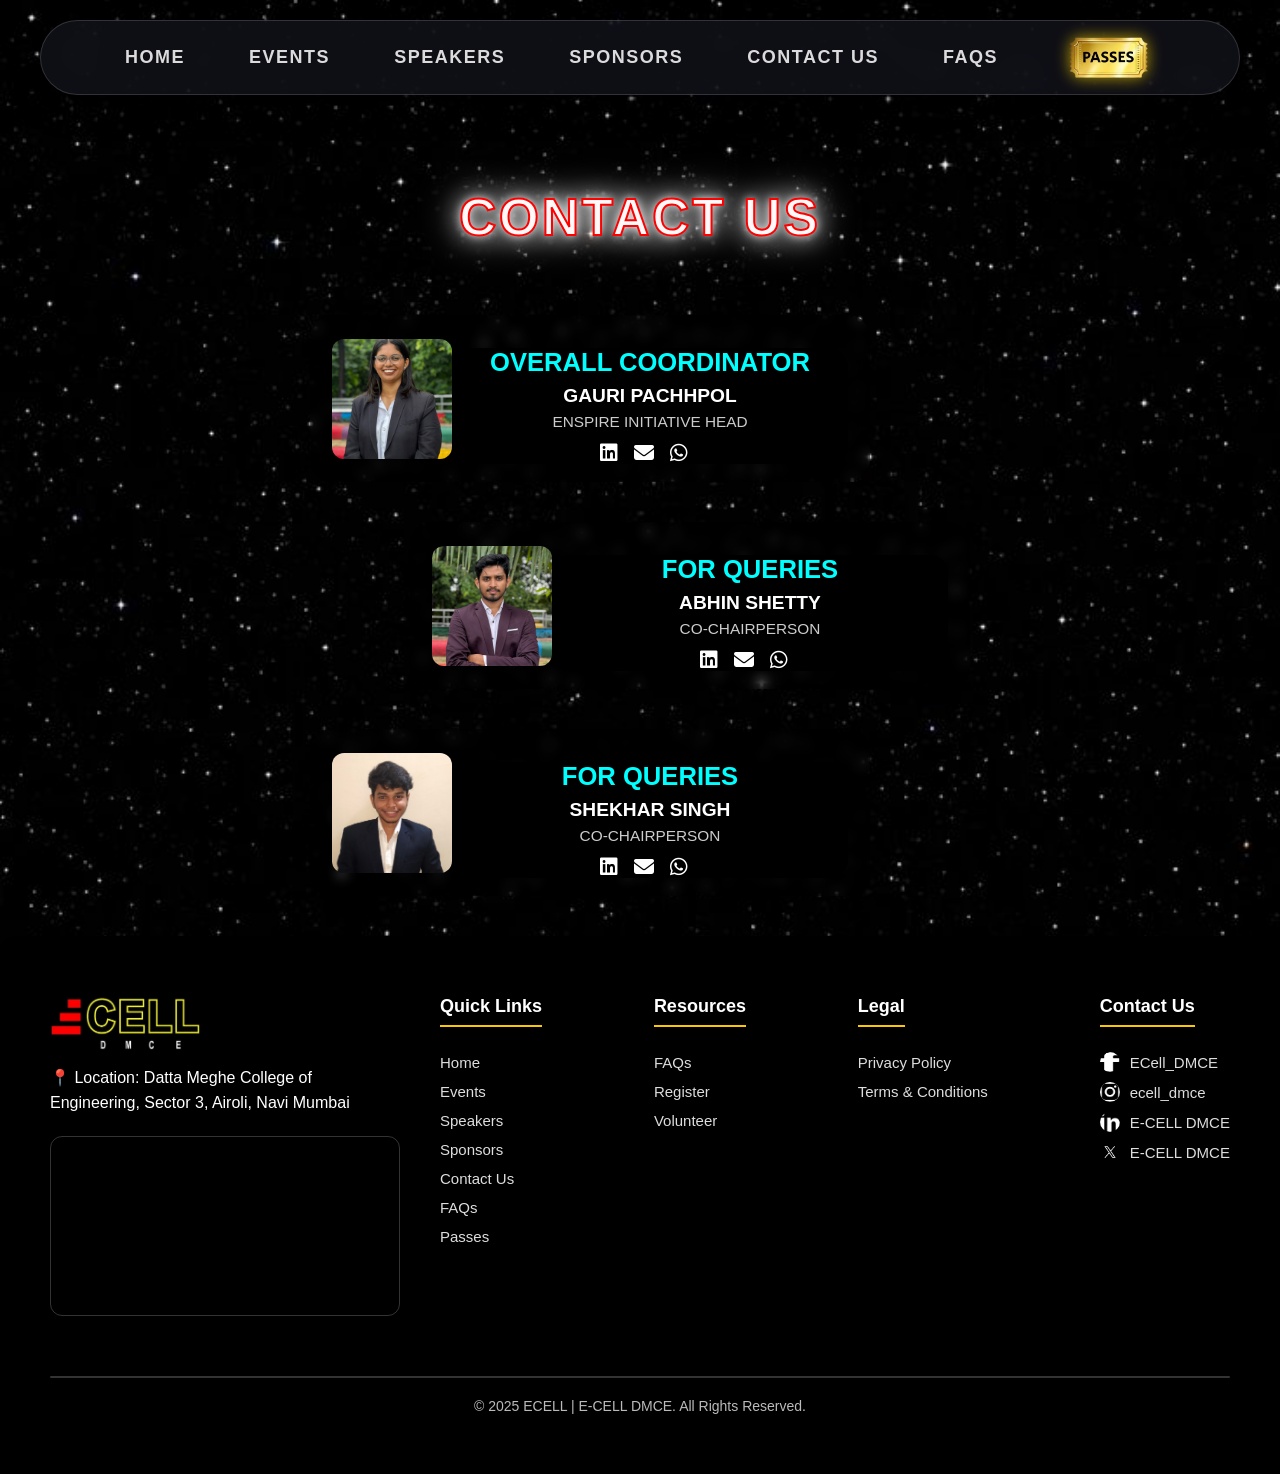
==== commit f52e32d7: "images path reset" ====
--- a/HTML/contact.html
+++ b/HTML/contact.html
@@ -158,7 +158,7 @@
                <div class="footer-column social-links">
                             <h3>Contact Us</h3>
                             <div class="social-item">
-                                <img src="../Images/Icons/Facebook.png" alt="Facebook">
+                                <img src="../Images/Icons/facebook.png" alt="Facebook">
                                 <a href="https://www.facebook.com/ecelldmce/" target="_blank">ECell_DMCE</a>
                             </div>
                             <div class="social-item">
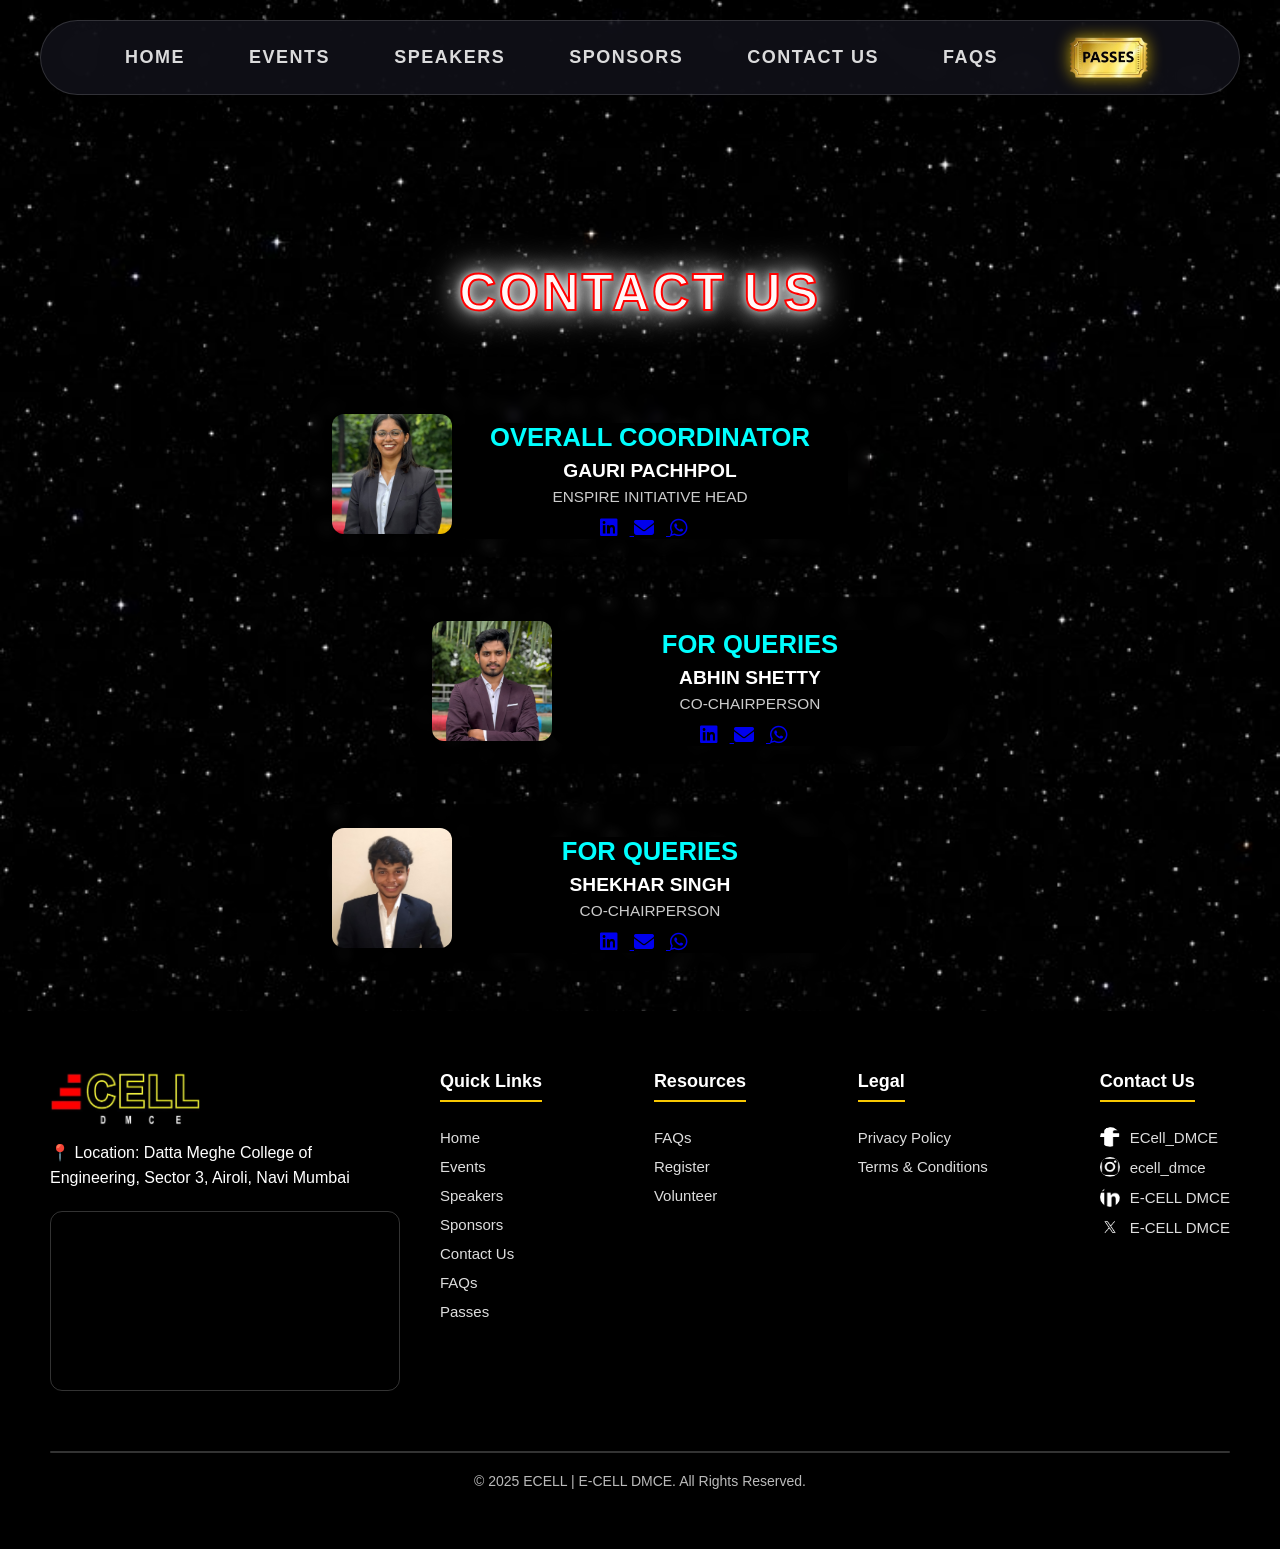
==== commit f894c704: "linked url of contact pg" ====
--- a/HTML/contact.html
+++ b/HTML/contact.html
@@ -70,10 +70,18 @@
                 <h3>OVERALL COORDINATOR</h3>
                 <h2>GAURI PACHHPOL</h2>
                 <p>ENSPIRE INITIATIVE HEAD</p>
-                <div class="icons">
-                    <i class="fab fa-linkedin"></i>
-                    <i class="fas fa-envelope"></i>
-                    <i class="fab fa-whatsapp"></i>
+               <div class="icons">
+                    <a href=" https://www.linkedin.com/in/gauri-vanita-pachpol-8bb9612a9?utm_source=share&utm_campaign=share_via&utm_content=profile&utm_medium=android_app" target="_blank">
+                        <i class="fab fa-linkedin"></i>
+                    </a>
+
+                    <a href="https://mail.google.com/mail/?view=cm&fs=1&to=gauripachpol.ecell@gmail.com" target="_blank">
+                         <i class="fas fa-envelope"></i>
+                    </a>
+
+                    <a href="https://wa.me/919137933468" target="_blank">
+                         <i class="fab fa-whatsapp"></i>
+                     </a>
                 </div>
             </div>
         </div>
@@ -86,9 +94,17 @@
                 <h2>ABHIN SHETTY</h2>
                 <p>CO-CHAIRPERSON</p>
                 <div class="icons">
-                    <i class="fab fa-linkedin"></i>
-                    <i class="fas fa-envelope"></i>
-                    <i class="fab fa-whatsapp"></i>
+                    <a href=" https://www.linkedin.com/in/abhin-shetty-962bb732a" target="_blank">
+                        <i class="fab fa-linkedin"></i>
+                    </a>
+
+                    <a href="https://mail.google.com/mail/?view=cm&fs=1&to=abhinshetty.ecell@gmail.com" target="_blank">
+                         <i class="fas fa-envelope"></i>
+                    </a>
+
+                    <a href="https://wa.me/918928419924" target="_blank">
+                         <i class="fab fa-whatsapp"></i>
+                     </a>
                 </div>
             </div>
         </div>
@@ -101,9 +117,17 @@
                 <h2>SHEKHAR SINGH</h2>
                 <p>CO-CHAIRPERSON</p>
                 <div class="icons">
-                    <i class="fab fa-linkedin"></i>
-                    <i class="fas fa-envelope"></i>
-                    <i class="fab fa-whatsapp"></i>
+                    <a href=" https://www.linkedin.com/in/shekhar-singh-6b0b93282" target="_blank">
+                        <i class="fab fa-linkedin"></i>
+                    </a>
+
+                    <a href="https://mail.google.com/mail/?view=cm&fs=1&to=ecellsinghshekhar@gmail.com" target="_blank">
+                         <i class="fas fa-envelope"></i>
+                    </a>
+
+                     <a href="https://wa.me/917738907874" target="_blank">
+                         <i class="fab fa-whatsapp"></i>
+                     </a>
                 </div>
             </div>
         </div>
--- a/CSS/landing.css
+++ b/CSS/landing.css
@@ -2279,7 +2279,7 @@
   align-items: center !important;
   justify-content: space-between !important;
   padding: 0 30px !important;
-  position: fixed !important;
+  position: relative !important;
   top: 15px !important;
   left: 50% !important;
   transform: translateX(-50%) !important;
@@ -2392,7 +2392,7 @@
     border: none !important;
     box-shadow: none !important;
     height: 80px !important;
-    position: fixed !important;
+    position: relative !important;
     top: 0 !important;
     left: 0 !important;
     width: 100% !important;
--- a/CSS/contact.css
+++ b/CSS/contact.css
@@ -39,7 +39,7 @@
     align-items: center !important;
     justify-content: center !important;
     padding: 0 30px !important;
-    position: fixed !important;
+    position: relative !important;
 
     top: 20px !important;
     left: 50% !important;
